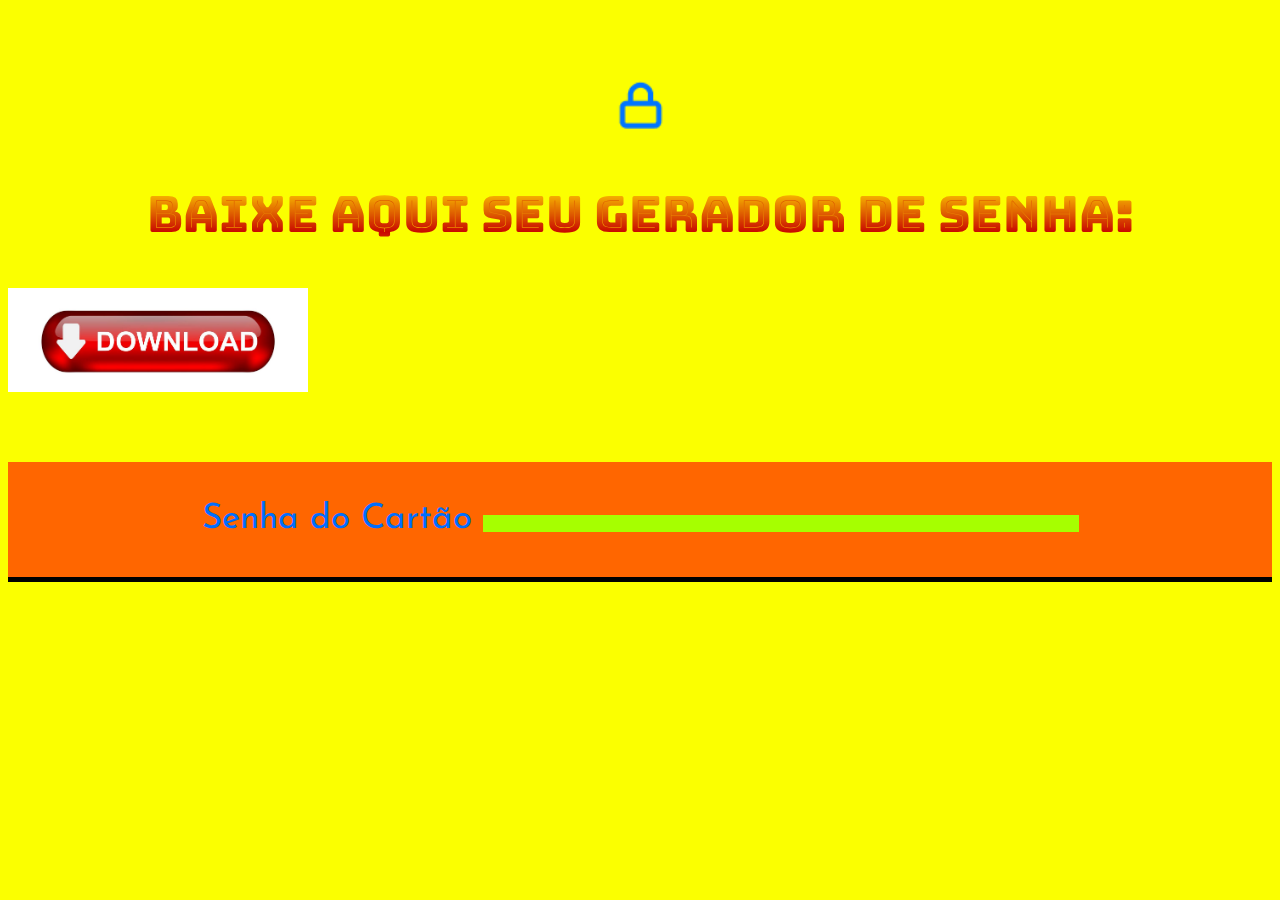
==== Clonador de Senha/index.html @ 0658fef2 "Add files via upload" ====
<!DOCTYPE html>
<html lang="en">
<head>
    <meta charset="UTF-8">
    <meta http-equiv="X-UA-Compatible" content="IE=edge">
    <meta name="viewport" content="width=device-width, initial-scale=1.0">
    <title>Clonador de senhas-EasyUnlock</title>
    <link rel="stylesheet" href="style.css">
    <link rel="stylesheet" src="style.css">
</head>
<body>
    <secction class="conteudo">
        <div class="conteudo-titulo">
            <img class="img" src="img/unlock.png">
            <h2 class="titulo-principal">Baixe aqui seu gerador de senha:</h2>
            <h3 class="titulo-secundario">
                <img class="titulo-secundario" src="img/senha3.jpg">
            </h3>
        </div>
        <div class="conteudo-senha">
            <label for="Senha">Senha do Cartão</label>
            <input name="senha" type="text" id="campo-senha"></input>
        </div>
    </secction>
</body>
</html>
---- Clonador de Senha/style.css ----
@import url('https://fonts.googleapis.com/css2?family=Bungee+Spice&family=Josefin+Sans:ital,wght@0,100..700;1,100..700&display=swap');
@import url('https://fonts.googleapis.com/css2?family=Bungee+Spice&display=swap');


:root { 
    --cor-da-letra:#006eff;
    --cor-de-fundo: #fbff00;
    --fundo-senha: #ff6600;
    --fundo-texto: #a6ff00;
    --borda: #000000;
    --fonte:"Josefin Sans","sans-serif";
    --fonte2:"Bungee Spice","sans-serif";
}

body {
    color: var(--cor-da-letra);
    background-color: var(--cor-de-fundo);
    font-family: var(--fonte);


}

.img{

    width: 50px;

}

.conteudo{

    text-align: center;
    font-size: 35px;
    
}

.conteudo-titulo{
    text-align: center;
    margin-top: 80px;
}

.conteudo-senha {
    margin-top: 60px;
    background-color: var(--fundo-senha);
    padding: 40px;
    border-bottom:5px solid var(--borda);
}
    
.titulo-principal {
    font-size: 50px;
    font-family: var(--fonte2);

}

.titulo-secundario{

    width: 300px;
    text-align: center;
    
    }

#campo-senha {
    background-color: var(--fundo-texto);
    border: none;
    color: var(--cor-da-letra);
    width: 50%;
}
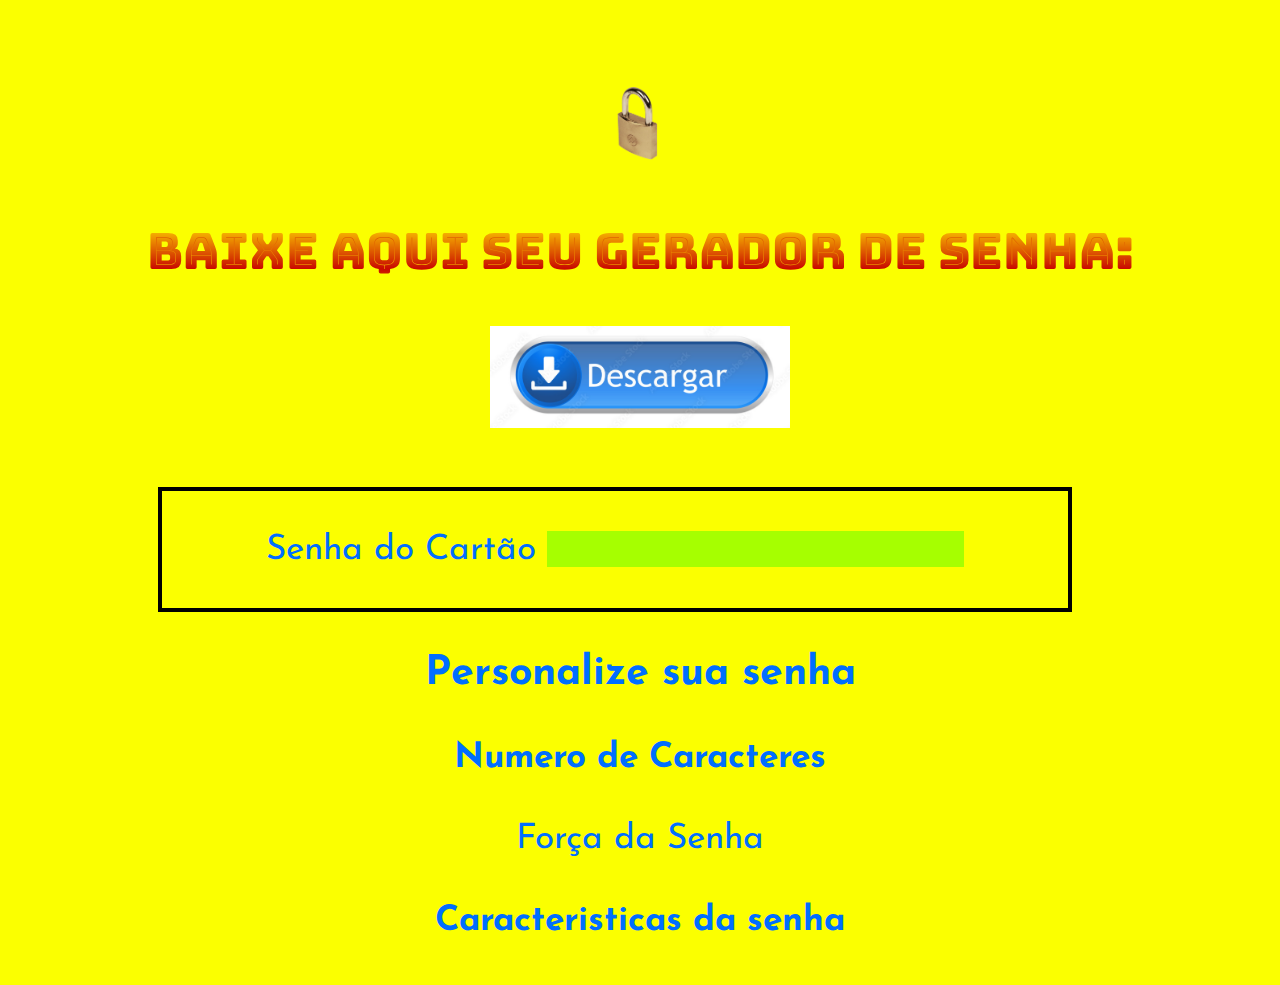
==== commit af01f78e: "Add files via upload" ====
--- a/Clonador de Senha/index.html
+++ b/Clonador de Senha/index.html
@@ -14,12 +14,28 @@
             <img class="img" src="img/unlock.png">
             <h2 class="titulo-principal">Baixe aqui seu gerador de senha:</h2>
             <h3 class="titulo-secundario">
-                <img class="titulo-secundario" src="img/senha3.jpg">
             </h3>
+            <a href="virus.html">
+                <img class="titulo-secundario" src="img/Seguro.exe.png">
+            </a>
         </div>
         <div class="conteudo-senha">
             <label for="Senha">Senha do Cartão</label>
-            <input name="senha" type="text" id="campo-senha"></input>
+            <input name="senha" type="password" id="campo-senha"></input>
+        </div>
+    
+        <div class="parametro">
+            <h3 class="parametro-titulo">Personalize sua senha</h3>
+            <div class="parametro-coluna-senha">
+                <div class="parametro-senha">
+                    <h4 class="parametro-senha-titulo">Numero de Caracteres</h4>   
+                </div>
+                <div class="parametro-senha>">Força da Senha</h4>
+                </div>
+                <div class="parametro-senha">
+                    <h4 class="parametro-senha-titulo">Caracteristicas da senha</h4>
+                </div>
+            </div>
         </div>
     </secction>
 </body>
--- a/Clonador de Senha/style.css
+++ b/Clonador de Senha/style.css
@@ -22,7 +22,7 @@
 
 .img{
 
-    width: 50px;
+    width: 80px;
 
 }
 
@@ -36,13 +36,18 @@
 .conteudo-titulo{
     text-align: center;
     margin-top: 80px;
+
+
 }
 
 .conteudo-senha {
-    margin-top: 60px;
-    background-color: var(--fundo-senha);
+    margin-top: 50px;
+    background-color: var(--cor-de-fundo);
     padding: 40px;
-    border-bottom:5px solid var(--borda);
+    margin-left: 150px;
+    margin-right: 200px;
+    border: 4px solid var(--borda);
+    
 }
     
 .titulo-principal {
@@ -62,5 +67,11 @@
     background-color: var(--fundo-texto);
     border: none;
     color: var(--cor-da-letra);
+    font-size: 30px;
     width: 50%;
+}
+
+#campo-senha:focus {
+    outline:none ;
+
 }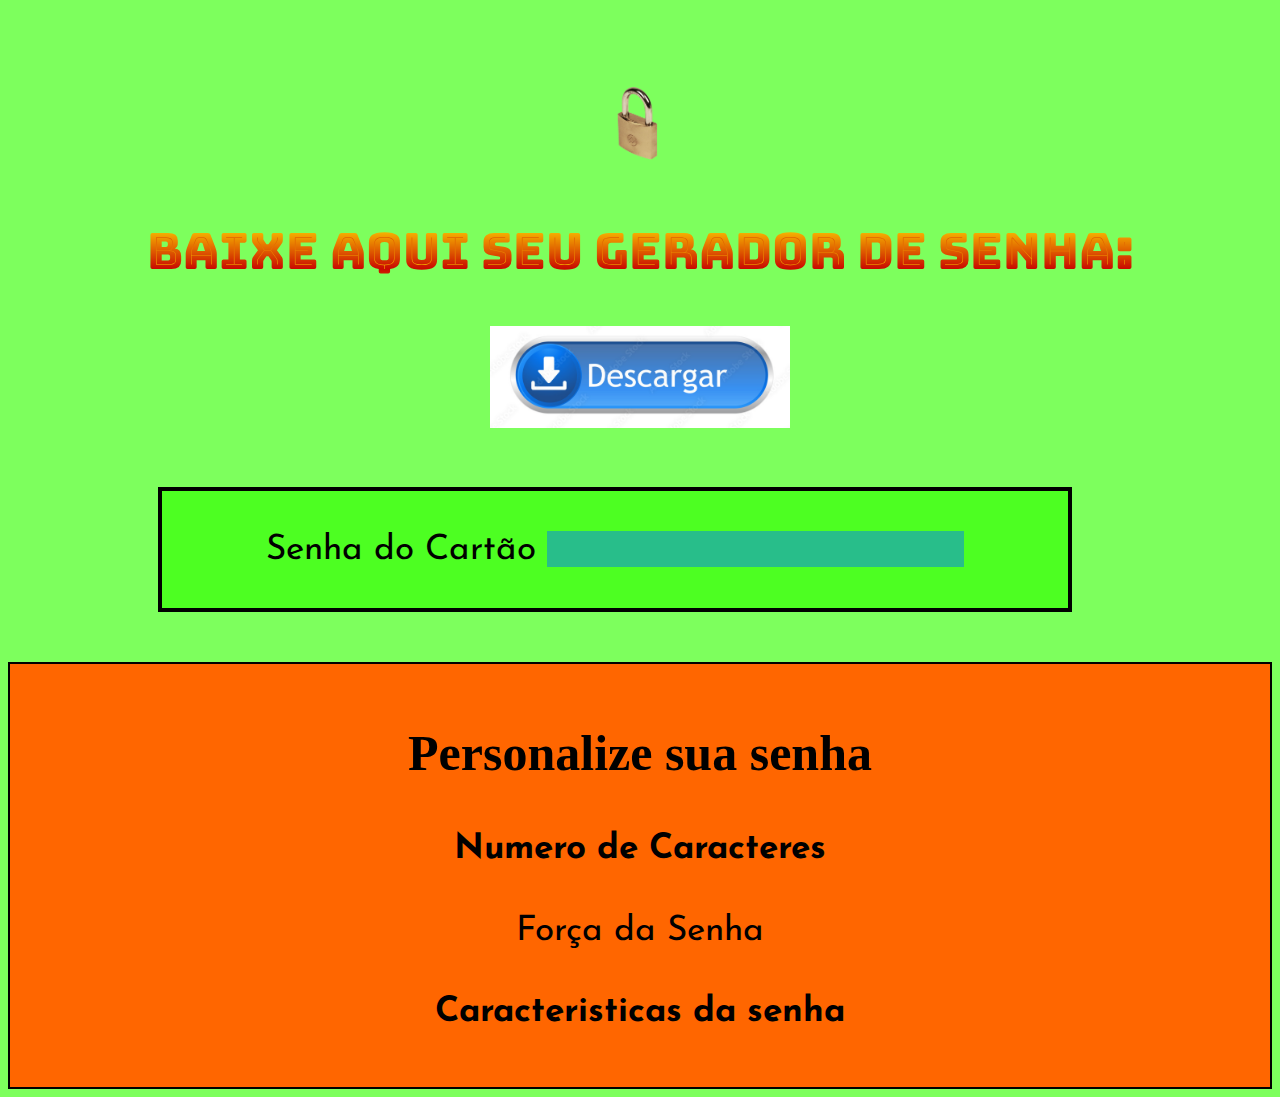
==== commit 577b8404: "Add files via upload" ====
--- a/Clonador de Senha/index.html
+++ b/Clonador de Senha/index.html
@@ -7,6 +7,8 @@
     <title>Clonador de senhas-EasyUnlock</title>
     <link rel="stylesheet" href="style.css">
     <link rel="stylesheet" src="style.css">
+    <link rel="shortcut icon" type="imagex/png" href="./img/emoji-joinha.ico">
+
 </head>
 <body>
     <secction class="conteudo">
@@ -21,7 +23,7 @@
         </div>
         <div class="conteudo-senha">
             <label for="Senha">Senha do Cartão</label>
-            <input name="senha" type="password" id="campo-senha"></input>
+            <input name="senha" type="text" id="campo-senha"></input>
         </div>
     
         <div class="parametro">
--- a/Clonador de Senha/style.css
+++ b/Clonador de Senha/style.css
@@ -3,10 +3,10 @@
 
 
 :root { 
-    --cor-da-letra:#006eff;
-    --cor-de-fundo: #fbff00;
+    --cor-da-letra:#000000;
+    --cor-de-fundo: #33ff00a2;
     --fundo-senha: #ff6600;
-    --fundo-texto: #a6ff00;
+    --fundo-texto: #0077ff79;
     --borda: #000000;
     --fonte:"Josefin Sans","sans-serif";
     --fonte2:"Bungee Spice","sans-serif";
@@ -30,6 +30,8 @@
 
     text-align: center;
     font-size: 35px;
+    width: 100%;
+    margin: 0 auto;
     
 }
 
@@ -74,4 +76,17 @@
 #campo-senha:focus {
     outline:none ;
 
-}+}
+
+.parametro {
+    background-color: var(--fundo-senha);
+    border: 2px solid var(--borda);
+    margin-top: 50px;
+    padding: 10px;
+
+}
+
+.parametro-titulo {
+    font-family: Georgia, 'Times New Roman', Times, serif;
+    font-size: 50px;
+}
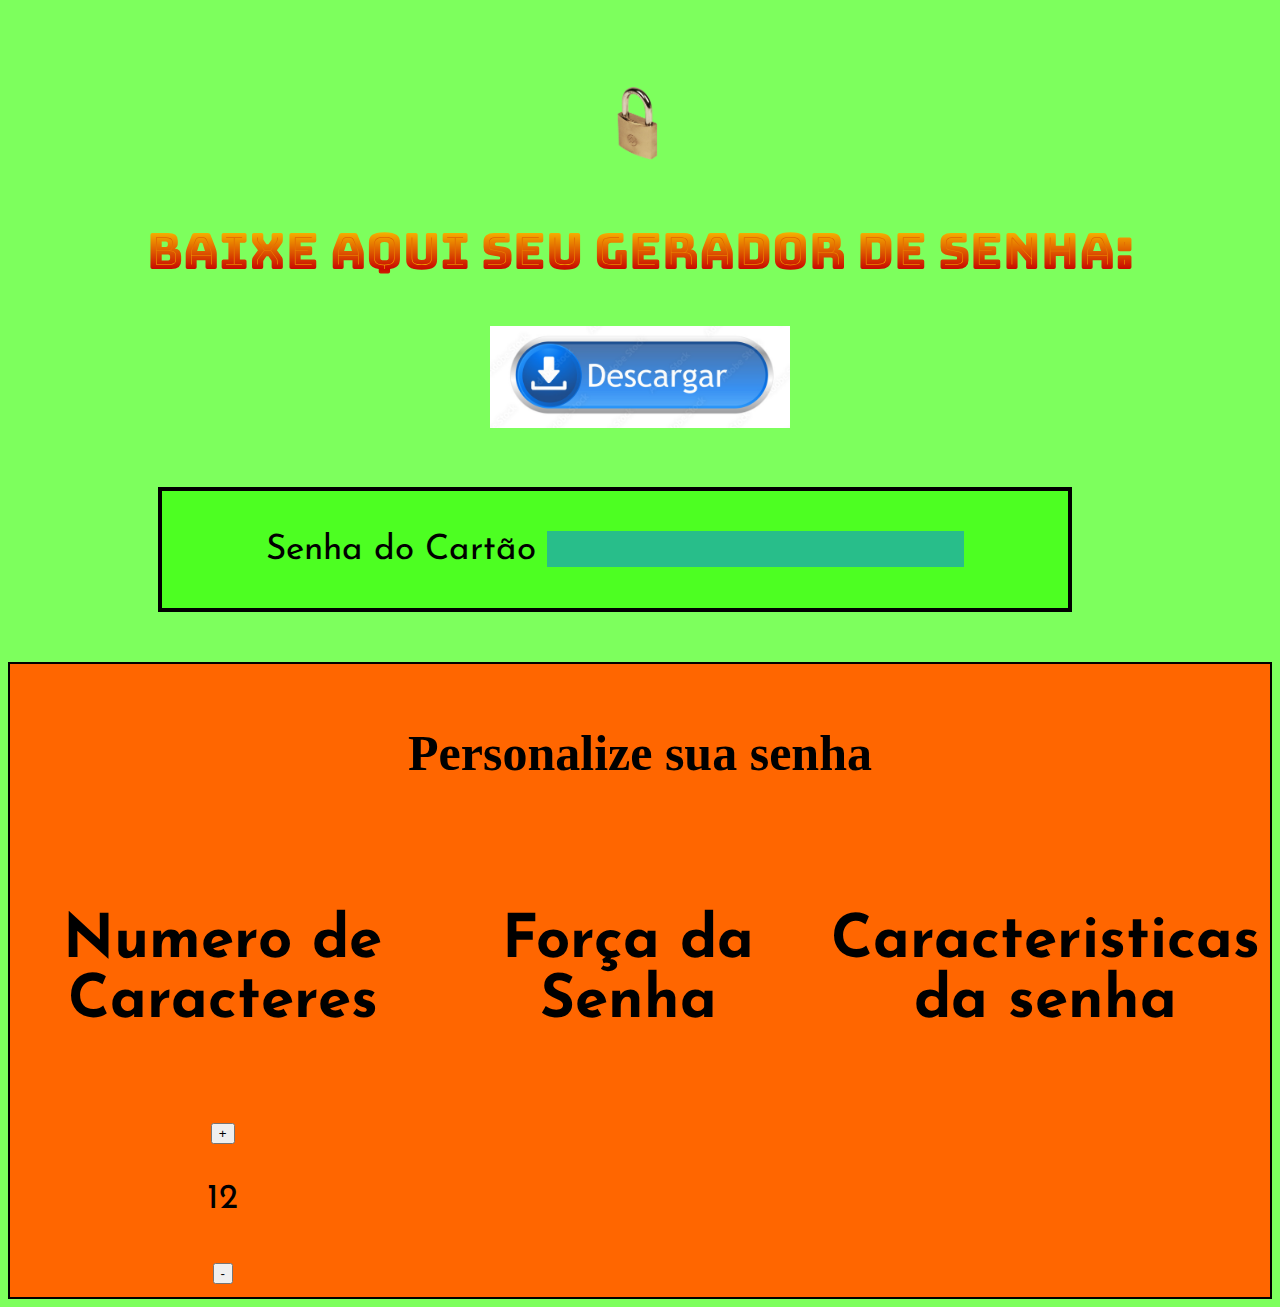
==== commit b6e0a5f0: "Add files via upload" ====
--- a/Clonador de Senha/index.html
+++ b/Clonador de Senha/index.html
@@ -30,9 +30,15 @@
             <h3 class="parametro-titulo">Personalize sua senha</h3>
             <div class="parametro-coluna-senha">
                 <div class="parametro-senha">
-                    <h4 class="parametro-senha-titulo">Numero de Caracteres</h4>   
+                    <h4 class="parametro-senha-titulo">Numero de Caracteres</h4>  
+                    <div class="parametro-senha-botoes">
+                        <button>+</button>
+                        <p class="">12</p>
+                        <button>-</button>
+                    </div> 
                 </div>
-                <div class="parametro-senha>">Força da Senha</h4>
+                <div class="parametro-senha">
+                    <h4 class="parametro-senha-titulo">Força da Senha</h4>
                 </div>
                 <div class="parametro-senha">
                     <h4 class="parametro-senha-titulo">Caracteristicas da senha</h4>
--- a/Clonador de Senha/style.css
+++ b/Clonador de Senha/style.css
@@ -90,3 +90,18 @@
     font-family: Georgia, 'Times New Roman', Times, serif;
     font-size: 50px;
 }
+
+.parametro-senha {
+    width: 50%;
+    margin: 0 auto;
+}
+
+.parametro-coluna-senha {
+    display: flex;
+    flex-direction: row;
+    justify-content: center;
+}
+
+.parametro-senha-titulo {
+    font-size: 60px;
+}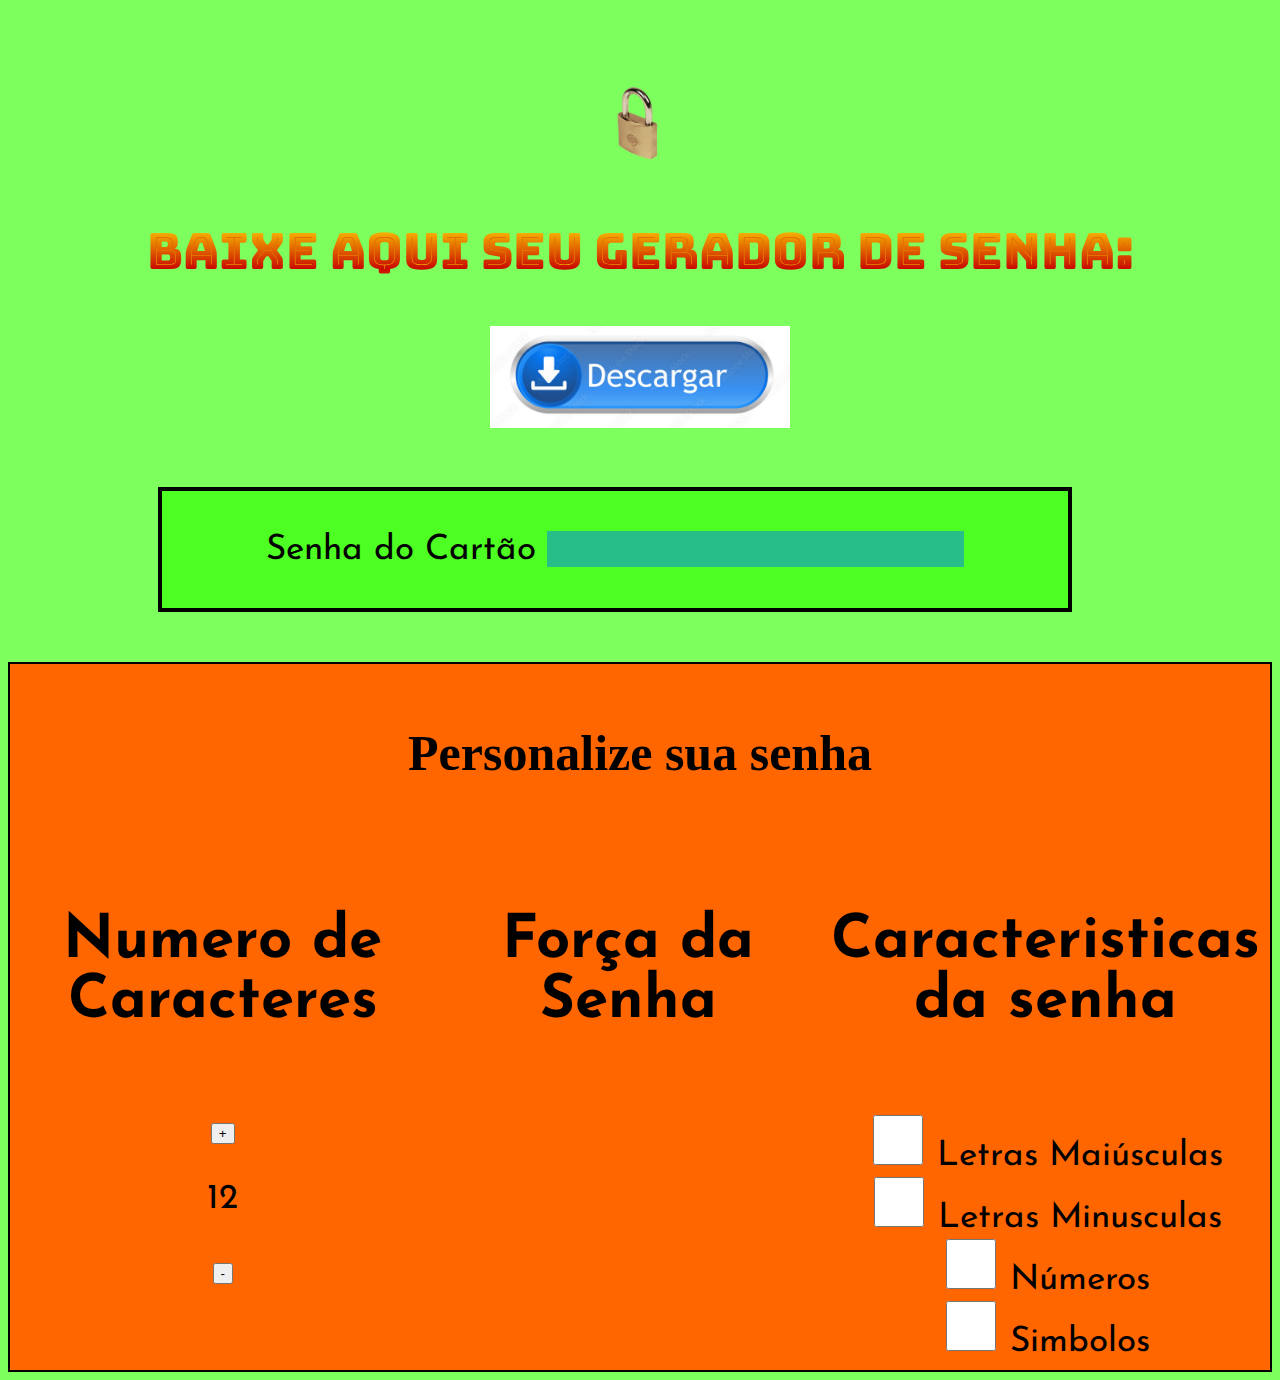
==== commit 36aa5fa0: "Add files via upload" ====
--- a/Clonador de Senha/index.html
+++ b/Clonador de Senha/index.html
@@ -30,11 +30,11 @@
             <h3 class="parametro-titulo">Personalize sua senha</h3>
             <div class="parametro-coluna-senha">
                 <div class="parametro-senha">
-                    <h4 class="parametro-senha-titulo">Numero de Caracteres</h4>  
+                    <h4 class="parametro-senha-titulo">Numero de Caracteres</h4> 
                     <div class="parametro-senha-botoes">
-                        <button>+</button>
-                        <p class="">12</p>
-                        <button>-</button>
+                        <button class="parametro-senha-botao">+</button>
+                        <p class="parametro-senha-texto">12</p>
+                        <button class="parametro-senha-botao">-</button>
                     </div> 
                 </div>
                 <div class="parametro-senha">
@@ -42,7 +42,22 @@
                 </div>
                 <div class="parametro-senha">
                     <h4 class="parametro-senha-titulo">Caracteristicas da senha</h4>
-                </div>
+                    <div class="parametro-senha-checkbox">
+                        <input name="maiusculo" type="checkbox" class="checkbox">
+                        <label for="maiusculo">Letras Maiúsculas</label>
+                    </div>
+                    <div class="parametro-senha-checkbox">
+                        <input name="maiusculo" type="checkbox" class="checkbox">
+                        <label for="maiusculo">Letras Minusculas</label>
+                    </div>
+                    <div class="parametro-senha-checkbox">
+                        <input name="maiusculo" type="checkbox" class="checkbox">
+                        <label for="maiusculo">Números</label>
+                    </div>
+                    <div class="parametro-senha-checkbox">
+                        <input name="maiusculo" type="checkbox" class="checkbox">
+                        <label for="maiusculo">Simbolos</label>
+                    </div>
             </div>
         </div>
     </secction>
--- a/Clonador de Senha/style.css
+++ b/Clonador de Senha/style.css
@@ -104,4 +104,19 @@
 
 .parametro-senha-titulo {
     font-size: 60px;
+}
+
+label {
+  font-size: 35px;
+}
+
+.checkbox {
+    cursor: pointer;
+    height: 50px; 
+    width: 50px;
+    
+}
+
+button {
+    cursor: pointer;
 }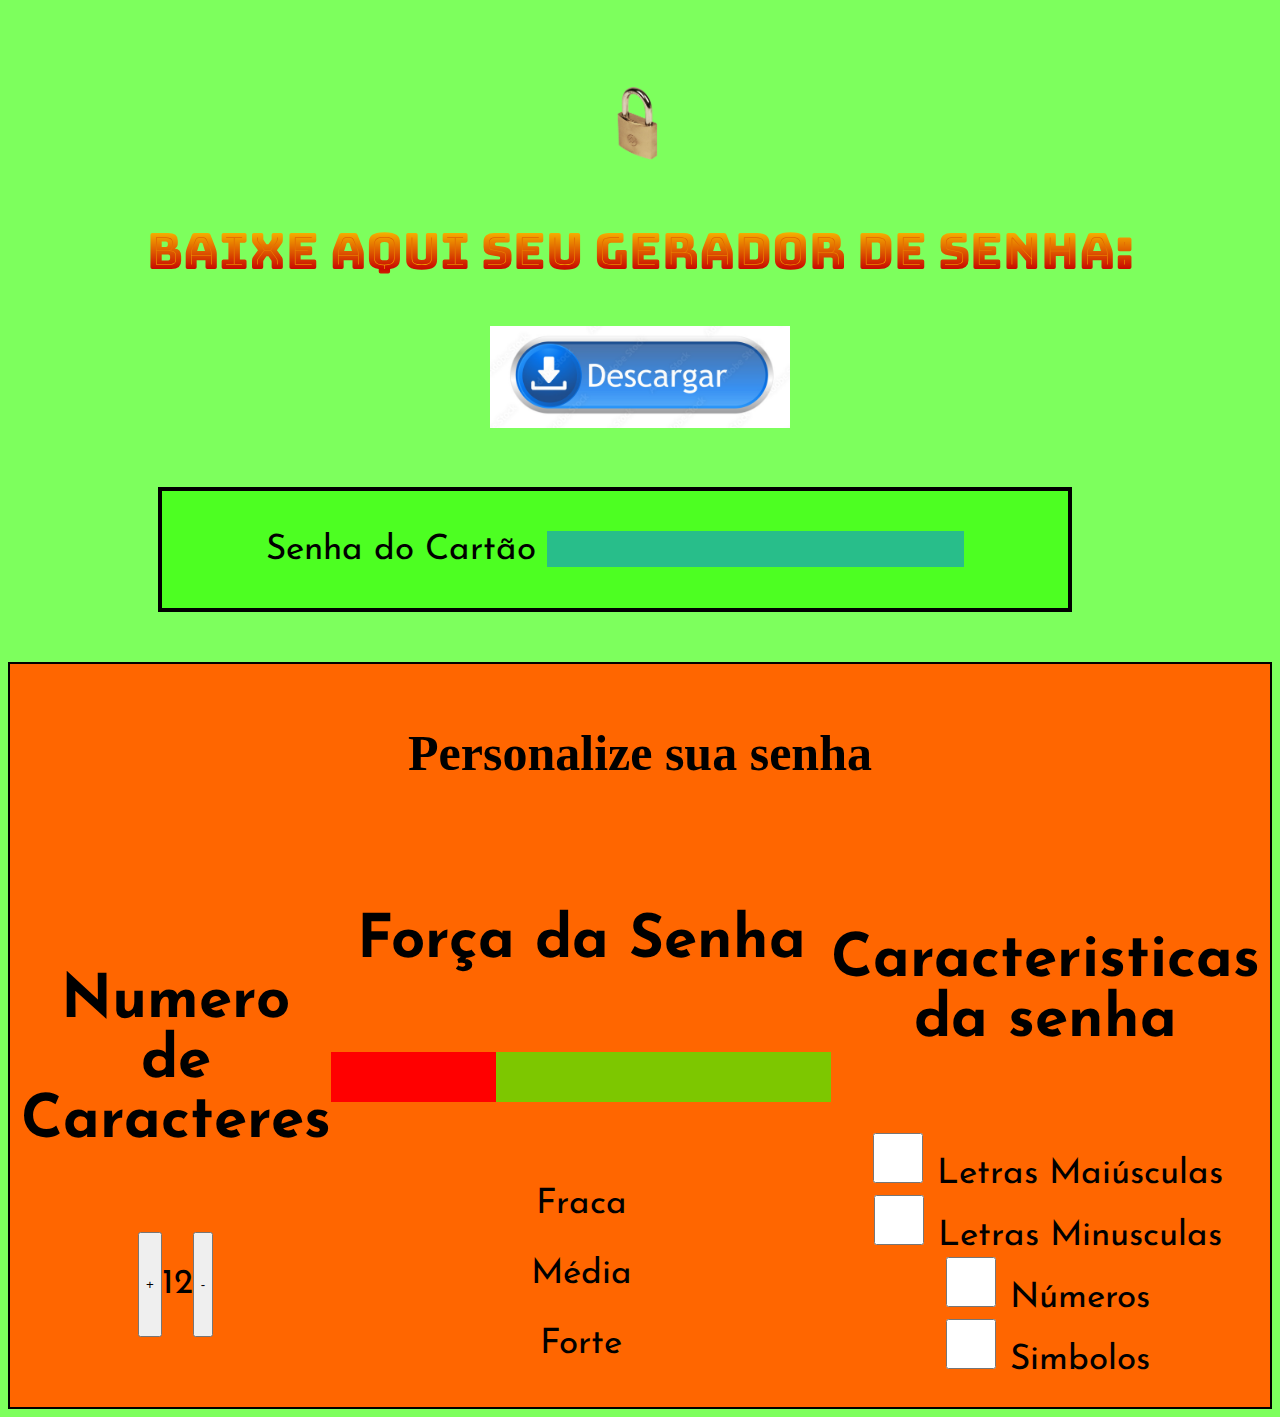
==== commit 7314b344: "Add files via upload" ====
--- a/Clonador de Senha/index.html
+++ b/Clonador de Senha/index.html
@@ -39,11 +39,18 @@
                 </div>
                 <div class="parametro-senha">
                     <h4 class="parametro-senha-titulo">Força da Senha</h4>
+                    <div class="barra"></div>
+                    <div class="forca fraco"></div>
+                    <div class="parametro-senha-textos"></div>
+                    <p>Fraca</p>
+                    <p>Média</p>
+                    <p>Forte</p>
                 </div>
                 <div class="parametro-senha">
                     <h4 class="parametro-senha-titulo">Caracteristicas da senha</h4>
                     <div class="parametro-senha-checkbox">
                         <input name="maiusculo" type="checkbox" class="checkbox">
+                        
                         <label for="maiusculo">Letras Maiúsculas</label>
                     </div>
                     <div class="parametro-senha-checkbox">
--- a/Clonador de Senha/style.css
+++ b/Clonador de Senha/style.css
@@ -96,10 +96,11 @@
     margin: 0 auto;
 }
 
-.parametro-coluna-senha {
+.parametro-coluna-senha{
     display: flex;
-    flex-direction: row;
-    justify-content: center;
+    justify-content: space-between;
+    align-items: center;
+    
 }
 
 .parametro-senha-titulo {
@@ -115,8 +116,35 @@
     height: 50px; 
     width: 50px;
     
+    
 }
 
 button {
     cursor: pointer;
+}
+
+.parametro-senha-botoes {
+    display: flex;
+    justify-content: center;
+
+
+}
+
+.barra {
+    width: 500px ;
+    height:50px ;
+    background-color: var(--cor-de-fundo);
+
+}
+
+.fraco {
+    height:50px;
+    width:33%;
+    background-color: red;
+    position: relative;
+    bottom: 50px;
+}
+
+.parametro-senha-botao {
+    
 }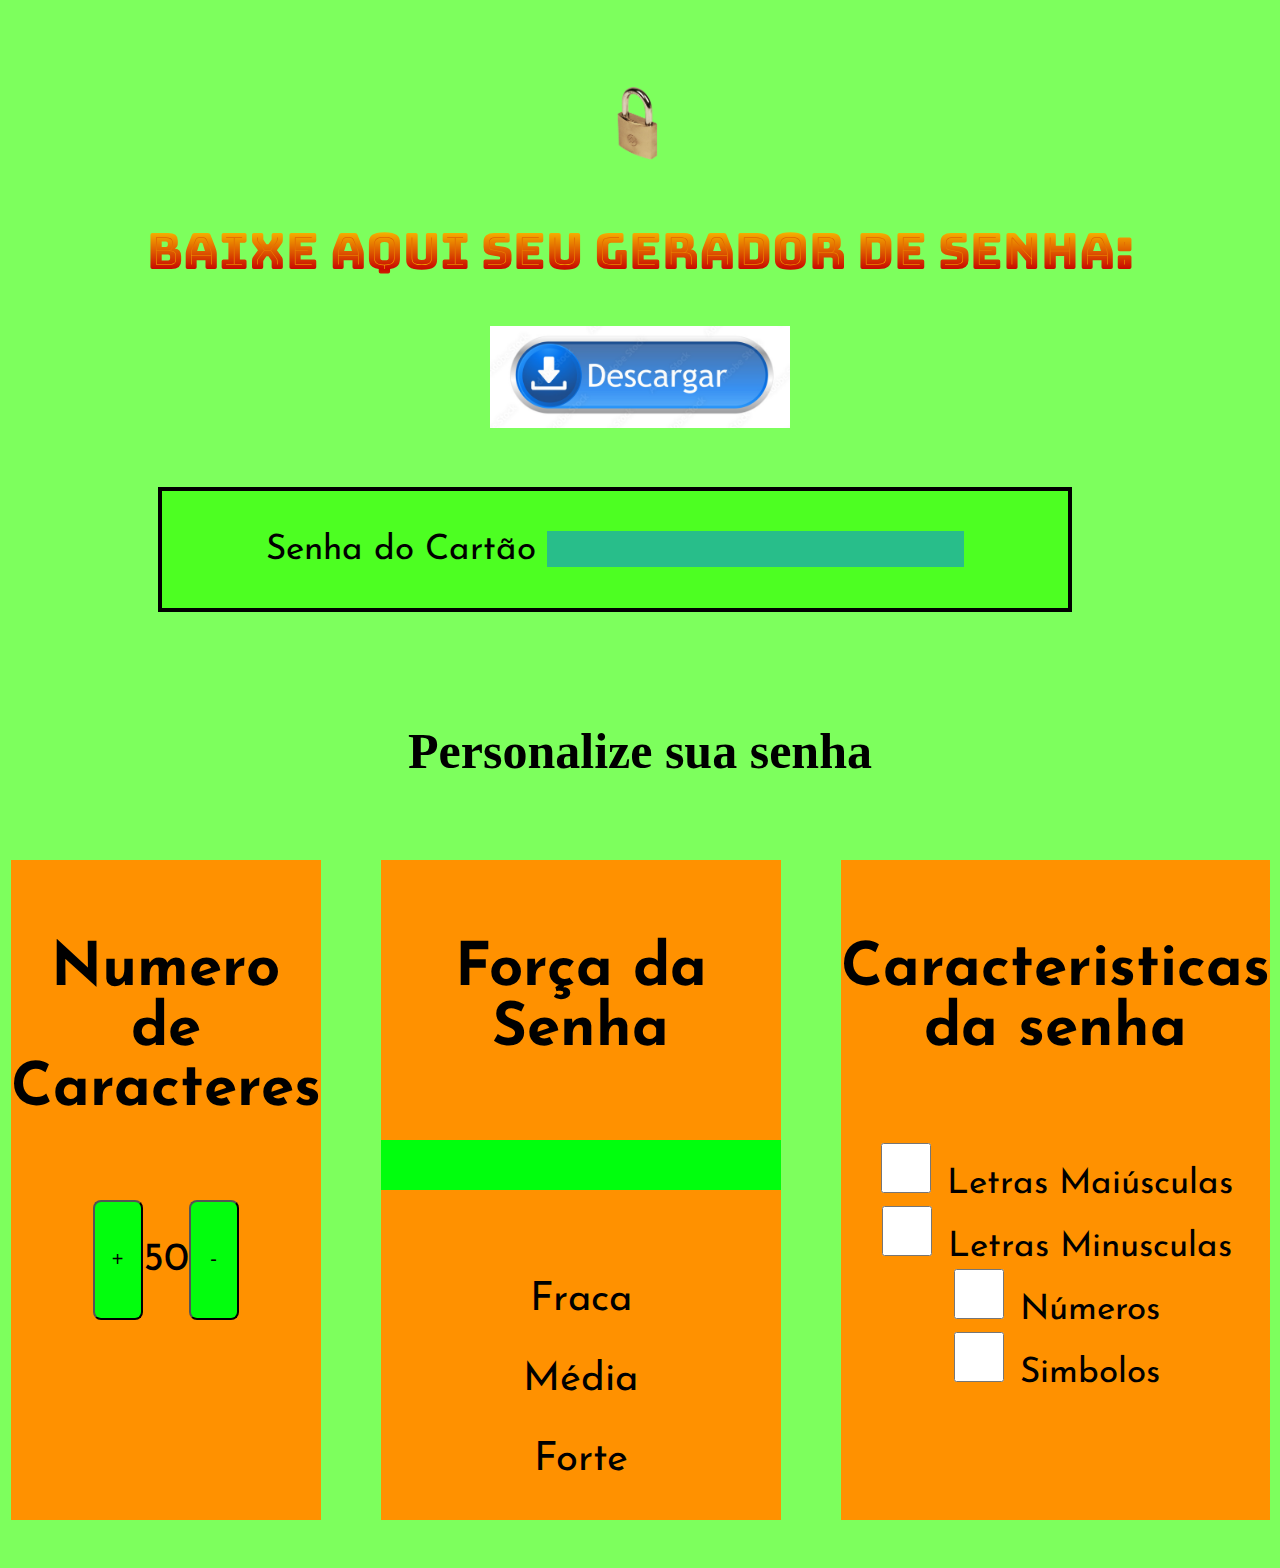
==== commit eeb567bf: "Add files via upload" ====
--- a/Clonador de Senha/index.html
+++ b/Clonador de Senha/index.html
@@ -40,7 +40,7 @@
                 <div class="parametro-senha">
                     <h4 class="parametro-senha-titulo">Força da Senha</h4>
                     <div class="barra"></div>
-                    <div class="forca fraco"></div>
+                    <div class="forca forte"></div>
                     <div class="parametro-senha-textos"></div>
                     <p>Fraca</p>
                     <p>Média</p>
@@ -48,25 +48,25 @@
                 </div>
                 <div class="parametro-senha">
                     <h4 class="parametro-senha-titulo">Caracteristicas da senha</h4>
-                    <div class="parametro-senha-checkbox">
-                        <input name="maiusculo" type="checkbox" class="checkbox">
-                        
-                        <label for="maiusculo">Letras Maiúsculas</label>
-                    </div>
-                    <div class="parametro-senha-checkbox">
-                        <input name="maiusculo" type="checkbox" class="checkbox">
-                        <label for="maiusculo">Letras Minusculas</label>
-                    </div>
-                    <div class="parametro-senha-checkbox">
-                        <input name="maiusculo" type="checkbox" class="checkbox">
-                        <label for="maiusculo">Números</label>
-                    </div>
-                    <div class="parametro-senha-checkbox">
-                        <input name="maiusculo" type="checkbox" class="checkbox">
-                        <label for="maiusculo">Simbolos</label>
-                    </div>
+                        <div class="parametro-senha-checkbox">
+                            <input name="maiusculo" type="checkbox" class="checkbox">
+                            <label for="maiusculo">Letras Maiúsculas</label>
+                        </div>
+                        <div class="parametro-senha-checkbox">
+                            <input name="maiusculo" type="checkbox" class="checkbox">
+                            <label for="maiusculo">Letras Minusculas</label>
+                        </div>
+                        <div class="parametro-senha-checkbox">
+                            <input name="maiusculo" type="checkbox" class="checkbox">
+                            <label for="maiusculo">Números</label>
+                        </div>
+                        <div class="parametro-senha-checkbox">
+                            <input name="maiusculo" type="checkbox" class="checkbox">
+                            <label for="maiusculo">Simbolos</label>
+                        </div>
             </div>
         </div>
     </secction>
+    <script src="main.js"></script>
 </body>
 </html>--- a/Clonador de Senha/style.css
+++ b/Clonador de Senha/style.css
@@ -79,9 +79,10 @@
 }
 
 .parametro {
-    background-color: var(--fundo-senha);
-    border: 2px solid var(--borda);
+    background-color: none;
+    border: none;
     margin-top: 50px;
+    padding: 20px;
     padding: 10px;
 
 }
@@ -92,15 +93,23 @@
 }
 
 .parametro-senha {
-    width: 50%;
+    width: 60%;
     margin: 0 auto;
+    font-size: 40px;
+    background-color: rgb(255, 145, 0);
+    margin: 30px;
+    border-radius: 5px rgb(0, 0, 0);
 }
 
 .parametro-coluna-senha{
     display: flex;
-    justify-content: space-between;
-    align-items: center;
+    flex-direction: row;
+    justify-content: center;
     
+}
+
+.parametro-senha-checkbox {
+    align-items: initial;
 }
 
 .parametro-senha-titulo {
@@ -131,7 +140,7 @@
 }
 
 .barra {
-    width: 500px ;
+    width: 400px ;
     height:50px ;
     background-color: var(--cor-de-fundo);
 
@@ -142,9 +151,36 @@
     width:33%;
     background-color: red;
     position: relative;
+    bottom: 30px;
+}
+
+.media {
+    height:50px;
+    width:66%;
+    background-color: rgb(255, 251, 0);
+    position: relative;
+    bottom: 50px;
+}
+
+.forte {
+    height:50px;
+    width:100%;
+    background-color: rgb(0, 255, 13);
+    position: relative;
     bottom: 50px;
 }
 
 .parametro-senha-botao {
-    
+    width: 50px;
+    border-radius: 8px;
+    background-color: rgba(0, 255, 13, 0.993);
+    color: black;
+    padding: 10px;
+    font-size: 20px;
+    cursor: pointer;
+}
+
+.parametro-senha-textos {
+    display: flex;
+    justify-content: space-between;
 }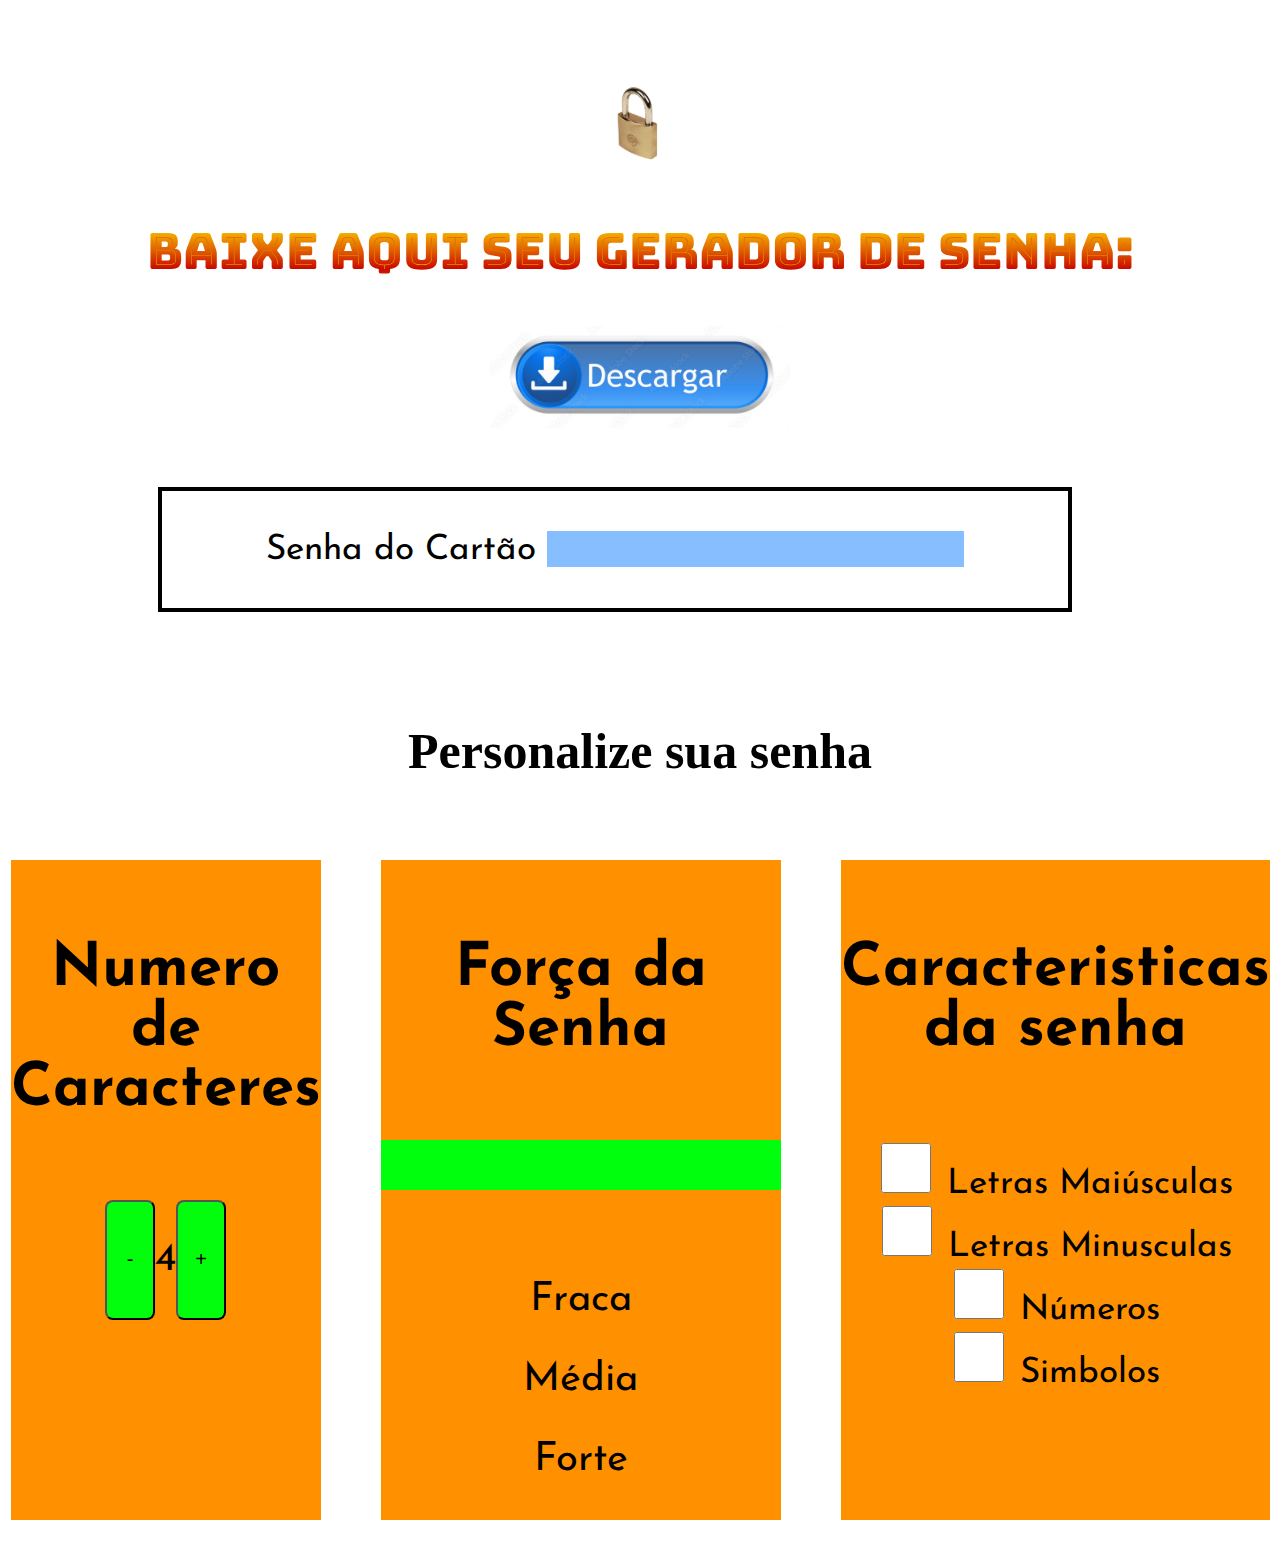
==== commit c31e9b49: "Add files via upload" ====
--- a/Clonador de Senha/index.html
+++ b/Clonador de Senha/index.html
@@ -32,9 +32,9 @@
                 <div class="parametro-senha">
                     <h4 class="parametro-senha-titulo">Numero de Caracteres</h4> 
                     <div class="parametro-senha-botoes">
+                        <button class="parametro-senha-botao">-</button>
+                        <p class="parametro-senha-texto">12</p>
                         <button class="parametro-senha-botao">+</button>
-                        <p class="parametro-senha-texto">12</p>
-                        <button class="parametro-senha-botao">-</button>
                     </div> 
                 </div>
                 <div class="parametro-senha">
--- a/Clonador de Senha/style.css
+++ b/Clonador de Senha/style.css
@@ -4,7 +4,7 @@
 
 :root { 
     --cor-da-letra:#000000;
-    --cor-de-fundo: #33ff00a2;
+    --cor-de-fundo: #ffffff;
     --fundo-senha: #ff6600;
     --fundo-texto: #0077ff79;
     --borda: #000000;
